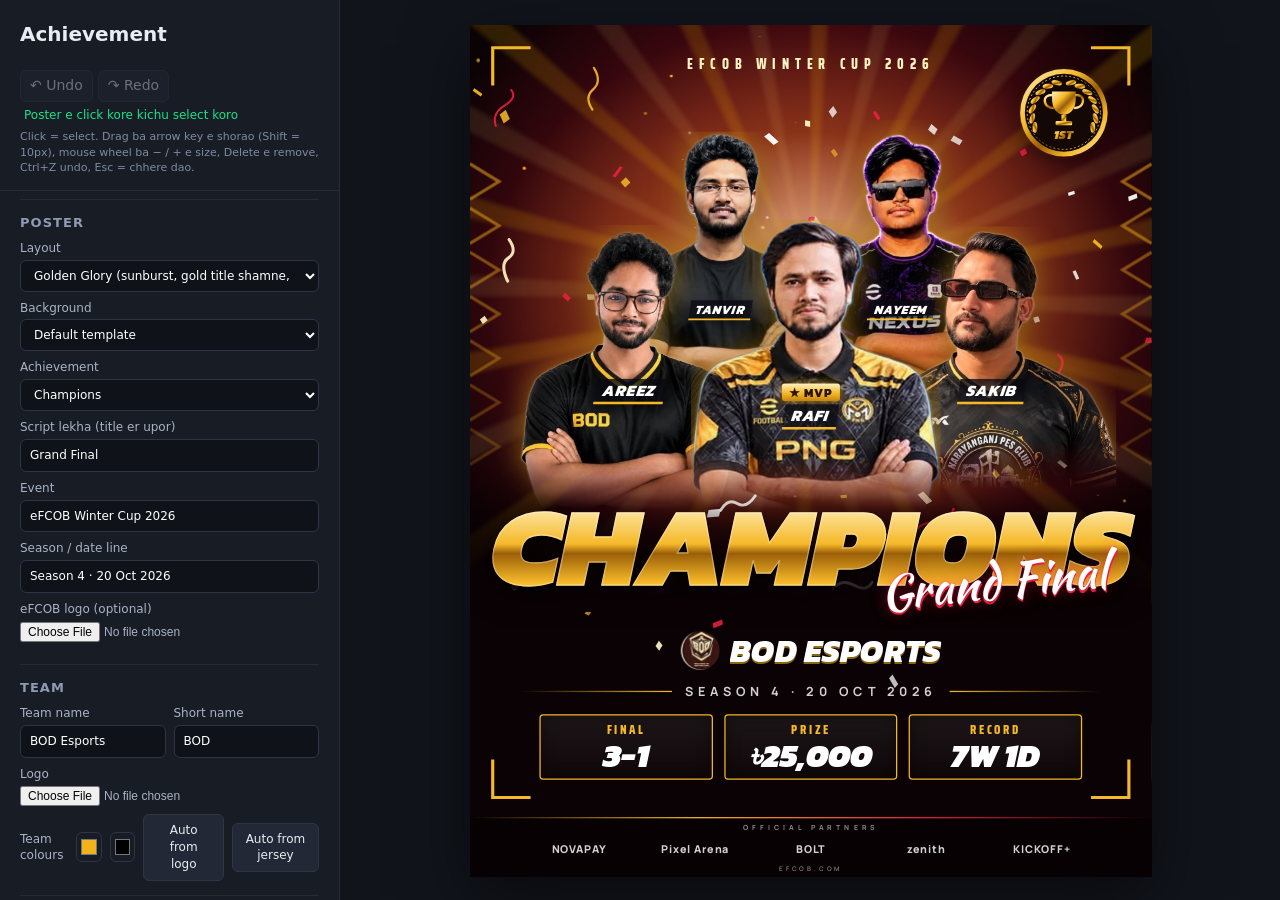
==== tools/achievement/index.html @ 84c3e10b "Achievement card: Golden Glory, Neon Spotlight, Ink Splash Co-Authored-By: Claude Opus 5.5 (1M conte" ====
<!doctype html>
<html lang="en">
<head>
<meta charset="utf-8">
<meta name="viewport" content="width=device-width, initial-scale=1">
<title>Achievement Poster</title>
<script src="js/fonts.js"></script>
<link rel="stylesheet" href="css/poster.css">
<link rel="stylesheet" href="css/maker.css">
</head>
<body>
<div class="app">
  <aside class="form" id="form">
    <h2>Achievement</h2>

    <section>
      <h3>Poster</h3>
      <label>Layout
        <select data-k="layout">
          <option value="gold">Golden Glory (sunburst, gold title shamne, trophy seal)</option>
          <option value="neon">Neon Spotlight (spotlight, neon script, title player er pichone)</option>
          <option value="ink">Ink Splash (light paper, brush splash, chrome title)</option>
        </select>
      </label>
      <label>Background
        <select data-k="bgMode">
          <option value="template">Default template</option>
          <option value="jersey">Team colours (logo / jersey er rong)</option>
          <option value="image">Upload my own</option>
        </select>
      </label>
      <label id="bgUploadRow" style="display:none">Background image (1080 × 1350)<input type="file" accept="image/*" data-file="bgImage"></label>
      <label>Achievement
        <select data-k="award">
          <option value="champ">Champions</option>
          <option value="runner">Runners Up</option>
          <option value="third">3rd Place</option>
          <option value="custom">Nijer lekha (niche likho)</option>
        </select>
      </label>
      <label id="customRow">Nijer title<input data-k="customTitle"></label>
      <label>Script lekha (title er upor)<input data-k="script"></label>
      <label>Event<input data-k="event"></label>
      <label>Season / date line<input data-k="season"></label>
      <label>eFCOB logo (optional)<input type="file" accept="image/*" data-file="logo"></label>
    </section>

    <section>
      <h3>Team</h3>
      <div class="two">
        <label>Team name<input data-t="name"></label>
        <label>Short name<input data-t="short"></label>
      </div>
      <label>Logo<input type="file" accept="image/*" id="teamLogo"></label>
      <div class="colors"><span>Team colours</span><input type="color" data-t="color"><input type="color" data-t="color2"><button type="button" id="autoLogo">Auto from logo</button><button type="button" id="autoKit">Auto from jersey</button></div>
    </section>

    <section>
      <h3>Highlights (khali rakhle dekhabe na)</h3>
      <p class="tip">Jemon: Final 3-1, Prize money, Record.</p>
      <template id="statTpl">
        <div class="two"><label>Label<input data-s="label"></label><label>Value<input data-s="value"></label></div>
      </template>
      <div id="stats"></div>
    </section>

    <section>
      <h3>Team er chobi</h3>
      <label>Chobi kivabe
        <select data-k="photoMode">
          <option value="players">Alada alada player (max 7, nijei group banabe)</option>
          <option value="group">Ekta group photo</option>
        </select>
      </label>
      <label class="check"><input type="checkbox" id="cutout" checked> Auto cut-out (chobir background kete dao)</label>
      <div class="status" id="phStatus"></div>
      <div id="groupRow">
        <label>Group photo<input type="file" accept="image/*" id="groupPhoto"></label>
      </div>
      <div id="playersRow">
        <p class="tip">Player 1 = captain / star, shamne majhe boshe.</p>
        <template id="playerTpl">
          <div class="prow"><input type="text" data-pn><input type="file" accept="image/*" data-pp title="Photo"><button type="button" data-px title="Remove photo">✕</button></div>
        </template>
        <div id="players"></div>
        <label>MVP badge<select id="mvpSel"></select></label>
      </div>
      <label class="check"><input type="checkbox" data-k="nameTags"> Protiti player er buke naam (name tag)</label>
      <label class="check"><input type="checkbox" data-k="showNames"> Player der naam (niche ek line e, name tag off thakle)</label>
      <label class="check"><input type="checkbox" data-k="confetti"> Confetti</label>
    </section>

    <p class="tip">Poster e jekono lekha, box, chobi click kore select koro: drag e shorao, wheel e boro-choto koro.</p>
    <section>
      <h3>Poster e ki ki thakbe</h3>
      <div id="parts" class="parts"></div>
      <p class="tip">Tick tule dile oi ongsho poster theke shore jay (sudhu ei layout e).</p>
    </section>
    <button type="button" id="resetAll" class="reset-all">Reset to default (sob position, sob ongsho)</button>

    <section>
      <h3>Partners (niche)</h3>
      <label>Label<input data-k="partnersLabel"></label>
      <template id="partnerTpl">
        <div class="prow"><input type="text" data-pname><input type="file" accept="image/*" data-plogo title="Logo"><button type="button" data-pclear title="Remove">✕</button></div>
      </template>
      <div id="partners"></div>
      <label>Website line<input data-k="site"></label>
    </section>

    <button type="button" id="download" class="primary">Download PNG (HD)</button>
  </aside>

  <main class="stage">
    <div class="frame" id="frame"><div id="poster"></div></div>
  </main>
</div>

<script src="lib/html-to-image.js"></script>
<script src="lib/bg-removal.js"></script>
<script src="js/samples.js"></script>
<script src="js/colors.js"></script>
<script src="js/poster.js"></script>
<script src="js/studio-edit.js"></script>
<script src="js/maker.js"></script>
<script src="js/fit.js"></script>
<script src="js/studio-nav.js"></script>
</body>
</html>
---- tools/achievement/css/poster.css ----
/* Achievement poster, 1080 × 1350. Three layouts: .gold (Golden Glory), .neon (Neon Spotlight), .ink (Ink Splash). */
.ac { position: relative; width: 1080px; height: 1350px; overflow: hidden; color: #fff; background: var(--bgB); }
.ac * { box-sizing: border-box; margin: 0; padding: 0; }
.ac svg.full { position: absolute; left: 0; top: 0; width: 1080px; height: 1350px; }
.ac .upbg { position: absolute; inset: 0; background: center/cover no-repeat; }
.ac .wash { position: absolute; inset: 0; }
.ac .lg { display: block; flex: none; object-fit: contain; }
.ac .mono { display: flex; flex: none; align-items: center; justify-content: center; border-radius: 50%; font: 800 20px/1 'Manrope'; color: #fff; }
.ac .el { height: 40px; width: auto; display: block; }
.ac .grp { position: absolute; left: 0; top: 0; width: 1080px; overflow: hidden; pointer-events: none; }
.ac .grp img { position: absolute; max-width: none; pointer-events: auto; cursor: move; filter: drop-shadow(0 0 1.5px rgba(255,255,255,.5)) drop-shadow(0 0 24px var(--g1)) drop-shadow(0 10px 18px rgba(0,0,0,.45)); }
.ac .grp img:not(.gimg) { -webkit-mask-image: linear-gradient(180deg, #000 80%, transparent 98%); mask-image: linear-gradient(180deg, #000 80%, transparent 98%); }
.ac .grp img.gimg { height: auto; }
.ac svg.conf, .ac svg.pool, .ac svg.splash, .ac svg.bolts { pointer-events: none; }
/* name tags on the chests, the MVP badge above one of them */
.ac .ntags { position: absolute; inset: 0; pointer-events: none; }
.ac .ntag { position: absolute; transform: translateX(-50%); display: flex; flex-direction: column; align-items: center; gap: 5px; white-space: nowrap; }
.ac .ntag b { display: inline-block; padding: 6px 13px 5px; font: italic 800 25px/1 'Kanit'; letter-spacing: .05em; color: #fff; pointer-events: auto; cursor: move;
  background: linear-gradient(180deg, rgba(8,8,16,.8), rgba(8,8,16,.62)); border-bottom: 4px solid var(--c1); box-shadow: 0 6px 16px rgba(0,0,0,.45); transform: skewX(-8deg); }
.ac .ntag.bk b { font-size: 20px; padding: 5px 10px 4px; border-bottom-width: 3px; }
.ac .ntag em { display: inline-block; padding: 5px 11px 4px; font: italic 900 19px/1 'Kanit'; letter-spacing: .08em; font-style: normal; color: #2a1600; pointer-events: auto; cursor: move;
  background: linear-gradient(180deg, #fff3c4, #f5b829 55%, #c8860f); border-radius: 4px; box-shadow: 0 0 18px rgba(245,184,41,.7), 0 4px 10px rgba(0,0,0,.4); }
.ac .mv[data-move="tags"], .ac .mv[data-move="crest"], .ac .mv[data-move="season"], .ac .mv[data-move="stats"], .ac .mv[data-move="names"] { z-index: 7; }

/* partners strip */
.ac .sp { position: absolute; left: 0; right: 0; top: 1255px; height: 95px; z-index: 7; }
.ac .sp .k { position: absolute; left: 0; right: 0; top: 11px; text-align: center; font: 700 11px/1 'Manrope'; letter-spacing: .6em; color: rgba(255,255,255,.55); }
.ac .sp .sprow { position: absolute; left: 90px; right: 90px; top: 29px; display: grid; grid-template-columns: repeat(5, 1fr); gap: 16px; }
.ac .sp .sprow div { height: 42px; display: flex; align-items: center; justify-content: center; font: 800 17px/1 'Manrope'; letter-spacing: .08em; color: rgba(255,255,255,.82); }
.ac .sp .sprow img { max-height: 32px; max-width: 90%; object-fit: contain; }
.ac .sp .w { position: absolute; left: 0; right: 0; bottom: 8px; text-align: center; font: 600 10px/1 'Manrope'; letter-spacing: .5em; color: rgba(255,255,255,.5); }
.ac .mv[data-move="partners"] { z-index: 7; }

/* ===== Golden Glory ===== */
.gold .hd { position: absolute; left: 0; right: 0; top: 52px; display: flex; align-items: center; justify-content: center; gap: 14px;
  font: 800 22px/1 'Saira Condensed'; letter-spacing: .42em; color: var(--m0); }
.gold .sl { position: absolute; right: 64px; top: 64px; width: 150px; height: 150px; z-index: 7; }
.gold .sl .seal { width: 150px; height: 150px; display: block; filter: drop-shadow(0 8px 18px rgba(0,0,0,.5)); }
.gold .mv[data-move="seal"] { z-index: 7; }
.gold .mv[data-move="title"], .gold .mv[data-move="script"] { z-index: 7; }
.gold .ttl { position: absolute; left: 20px; right: 20px; top: 736px; text-align: center; }
.gold .ttl b { display: block; width: 100%; white-space: nowrap; overflow: hidden; padding: 0 14px 10px; font: italic 900 196px/1 'Kanit'; letter-spacing: -.015em;
  background: linear-gradient(180deg, var(--m0) 8%, var(--m1) 46%, var(--m2) 54%, var(--m1) 78%, var(--m0)); -webkit-background-clip: text; background-clip: text; color: transparent;
  -webkit-text-stroke: 2px rgba(255,255,255,.35); filter: drop-shadow(0 6px 0 rgba(0,0,0,.55)) drop-shadow(0 0 28px rgba(0,0,0,.55)); }
.gold .scr { position: absolute; left: 400px; right: 50px; top: 812px; text-align: right; white-space: nowrap; overflow: hidden; padding: 0 20px 14px 0;
  font: 400 76px/1.3 'Kaushan Script'; color: #fff; transform: rotate(-6deg); transform-origin: right center;
  text-shadow: 0 0 2px var(--c2), 0 4px 0 var(--c2), 0 0 26px var(--g2); }
.gold .cst { position: absolute; left: 60px; right: 60px; top: 960px; display: flex; align-items: center; justify-content: center; gap: 16px; }
.gold .cst b { max-width: 760px; white-space: nowrap; overflow: hidden; font: italic 800 50px/1.1 'Kanit'; letter-spacing: .02em; color: #fff; text-shadow: 0 4px 0 var(--d1); }
.gold .ssn { position: absolute; left: 80px; right: 80px; top: 1046px; display: flex; align-items: center; justify-content: center; gap: 20px; }
.gold .ssn span { display: block; max-width: 680px; white-space: nowrap; overflow: hidden; font: 700 20px/1 'Manrope'; letter-spacing: .38em; color: rgba(255,255,255,.82); }
.gold .ssn i { flex: 1; height: 2px; background: linear-gradient(90deg, transparent, var(--m1)); }
.gold .ssn i:last-child { background: linear-gradient(90deg, var(--m1), transparent); }
.gold .stats { position: absolute; left: 110px; right: 110px; top: 1092px; display: grid; grid-template-columns: repeat(var(--n), 1fr); gap: 18px; }
.gold .st { position: relative; padding: 12px 8px 10px; text-align: center; background: linear-gradient(180deg, rgba(255,255,255,.08), rgba(255,255,255,.02));
  border: 2px solid var(--m1); border-radius: 6px; box-shadow: 0 0 24px rgba(0,0,0,.4) inset; }
.gold .st span { display: block; font: 800 20px/1 'Saira Condensed'; letter-spacing: .2em; color: var(--m1); }
.gold .st b { display: block; margin-top: 6px; white-space: nowrap; font: italic 900 52px/1 'Kanit'; color: #fff; }
.gold .names { position: absolute; left: 80px; right: 80px; top: 1218px; text-align: center; white-space: nowrap; overflow: hidden; font: 700 17px/1 'Manrope'; letter-spacing: .18em; text-transform: uppercase; color: rgba(255,255,255,.8); }
.gold .names em { font-style: normal; color: var(--m1); margin: 0 12px; font-size: 12px; vertical-align: 2px; }
.gold .ntag b { border-bottom-color: var(--m1); }
.gold .sp { background: rgba(0,0,0,.35); }
.gold .sp::before { content: ''; position: absolute; left: 0; right: 0; top: 0; height: 2px; background: linear-gradient(90deg, transparent, var(--m1), var(--c2), transparent); }

/* ===== Neon Spotlight ===== */
.neon .hd { position: absolute; left: 0; right: 0; top: 50px; display: flex; align-items: center; justify-content: center; gap: 14px;
  font: 700 24px/1 'Rajdhani'; letter-spacing: .4em; color: #fff; }
.neon .ttl { position: absolute; left: 10px; right: 10px; top: 214px; text-align: center; }
.neon .ttl b { display: block; width: 100%; white-space: nowrap; overflow: hidden; padding: 0 20px; font: 400 300px/1 'Bebas Neue'; letter-spacing: .01em; color: #fff;
  transform: skewX(-9deg); text-shadow: 0 0 40px rgba(255,255,255,.25), 0 14px 40px rgba(0,0,0,.5); }
.neon .mv[data-move="script"] { z-index: 7; }
.neon .scr { position: absolute; left: 60px; right: 60px; top: 112px; text-align: center; white-space: nowrap; overflow: hidden; padding: 0 20px 20px;
  font: 400 128px/1.25 'Kaushan Script'; color: var(--l1); transform: rotate(-6deg);
  text-shadow: 0 0 6px var(--c1), 0 0 18px var(--c1), 0 0 42px var(--c1), 0 0 80px var(--g1); }
.neon .mv[data-move="bolts"] { z-index: 6; }
.neon .cst { position: absolute; left: 60px; right: 60px; top: 990px; display: flex; align-items: center; justify-content: center; gap: 16px; }
.neon .cst .lg, .neon .cst .mono { filter: drop-shadow(0 0 12px var(--c1)); }
.neon .cst b { max-width: 760px; white-space: nowrap; overflow: hidden; font: 700 56px/1.1 'Rajdhani'; letter-spacing: .12em; text-shadow: 0 0 20px var(--c1); }
.neon .ssn { position: absolute; left: 80px; right: 80px; top: 1066px; text-align: center; }
.neon .ssn span { display: block; white-space: nowrap; overflow: hidden; font: 700 24px/1 'Rajdhani'; letter-spacing: .42em; color: var(--c1); }
.neon .stats { position: absolute; left: 150px; right: 150px; top: 1110px; display: grid; grid-template-columns: repeat(var(--n), 1fr); }
.neon .st { position: relative; text-align: center; padding: 8px 6px; }
.neon .st + .st::before { content: ''; position: absolute; left: 0; top: 12px; bottom: 12px; width: 2px; background: var(--c2); box-shadow: 0 0 10px var(--c2); }
.neon .st span { display: block; font: 700 20px/1 'Rajdhani'; letter-spacing: .3em; color: var(--c2); }
.neon .st b { display: block; margin-top: 6px; white-space: nowrap; font: 700 58px/1 'Rajdhani'; color: #fff; text-shadow: 0 0 16px var(--g1); }
.neon .names { position: absolute; left: 80px; right: 80px; top: 1222px; text-align: center; white-space: nowrap; overflow: hidden; font: 700 19px/1 'Rajdhani'; letter-spacing: .26em; text-transform: uppercase; }
.neon .names em { font-style: normal; color: var(--c2); margin: 0 12px; }
.neon .ntag b { font-family: 'Rajdhani'; font-style: normal; font-weight: 700; letter-spacing: .14em; transform: none; border: 2px solid var(--c1); border-radius: 4px;
  background: rgba(4,10,14,.72); box-shadow: 0 0 14px var(--g1); }
.neon .sp { border-top: 1px solid rgba(255,255,255,.12); background: linear-gradient(180deg, transparent, rgba(0,0,0,.5)); }

/* ===== Ink Splash ===== */
.ink .hd { position: absolute; left: 50px; top: 52px; display: flex; align-items: center; gap: 12px; font: italic 800 26px/1 'Kanit'; letter-spacing: .04em; color: #15102e; }
.ink.up .hd { color: #fff; text-shadow: 0 2px 8px rgba(0,0,0,.6); }
.ink .cst { position: absolute; right: 50px; top: 40px; }
.ink .cst .lg, .ink .cst .mono { filter: drop-shadow(0 8px 16px rgba(0,0,0,.35)); }
.ink .grp img { filter: drop-shadow(0 0 1.5px rgba(255,255,255,.7)) drop-shadow(8px 10px 0 rgba(10,8,38,.28)) drop-shadow(0 12px 20px rgba(0,0,0,.35)); }
.ink svg.pool { z-index: 6; }
.ink .mv[data-move="title"], .ink .mv[data-move="script"] { z-index: 7; }
.ink .scr { position: absolute; left: 70px; top: 912px; }
.ink .scr span { display: inline-block; padding: 9px 20px 8px; background: var(--c2); font: italic 800 28px/1 'Kanit'; letter-spacing: .08em; color: #fff; transform: skewX(-14deg) rotate(-4deg); box-shadow: 6px 6px 0 rgba(0,0,0,.35); }
.ink .ttl { position: absolute; left: 20px; right: 20px; top: 940px; transform: rotate(-4deg); }
.ink .ttl b { position: relative; z-index: 1; display: block; width: 100%; white-space: nowrap; overflow: hidden; padding: 0 30px 12px 20px; text-align: center; font: italic 900 178px/1 'Kanit'; letter-spacing: -.02em;
  background: linear-gradient(180deg, #ffffff 0%, #e9ecf5 40%, var(--l1) 48%, #ffffff 56%, #b9bfd4 80%, #ffffff); -webkit-background-clip: text; background-clip: text; color: transparent;
  filter: drop-shadow(5px 6px 0 var(--ink)) drop-shadow(0 12px 22px rgba(0,0,0,.6)); }
.ink .ttl i { position: absolute; left: 30px; right: 30px; top: 46%; height: 6px; z-index: 2; background: linear-gradient(90deg, transparent, #fff 30%, #fff 60%, transparent);
  box-shadow: 0 0 16px #fff, 0 0 30px var(--c2); clip-path: polygon(0 50%, 100% 0, 100% 100%); }
.ink .ssn { position: absolute; left: 70px; right: 70px; top: 1136px; display: flex; align-items: center; justify-content: center; gap: 18px; }
.ink .ssn b { flex: none; max-width: 520px; white-space: nowrap; overflow: hidden; padding: 7px 18px 6px; background: #fff; color: #15102e; font: italic 800 30px/1 'Kanit'; letter-spacing: .03em; transform: skewX(-12deg); }
.ink .ssn span { display: block; min-width: 0; white-space: nowrap; overflow: hidden; font: 700 18px/1 'Manrope'; letter-spacing: .3em; color: rgba(255,255,255,.85); }
.ink .stats { position: absolute; left: 140px; right: 140px; top: 1182px; display: grid; grid-template-columns: repeat(var(--n), 1fr); gap: 14px; }
.ink .st { display: flex; align-items: baseline; justify-content: center; gap: 10px; padding: 8px 10px 7px; background: rgba(255,255,255,.08); border-left: 5px solid var(--c2); transform: skewX(-12deg); }
.ink .st span { font: 800 15px/1 'Manrope'; letter-spacing: .18em; color: var(--c2); }
.ink .st b { white-space: nowrap; font: italic 900 32px/1 'Kanit'; color: #fff; }
.ink .names { position: absolute; left: 80px; right: 80px; top: 1100px; text-align: center; white-space: nowrap; overflow: hidden; font: italic 700 18px/1 'Kanit'; letter-spacing: .18em; text-transform: uppercase; }
.ink .names em { font-style: normal; color: var(--c2); margin: 0 12px; }
.ink .ntag b { background: #fff; color: #15102e; border-bottom-color: var(--c2); }
.ink .sp { background: rgba(0,0,0,.25); }

/* fades the bottom of the squad into the background (the cut-out edges never show) */
.ac .fadeb { position: absolute; left: 0; right: 0; z-index: 6; pointer-events: none; background: linear-gradient(180deg, transparent, var(--bgB) 92%); }
.ink .fadeb { background: linear-gradient(180deg, rgba(244,241,236,0), rgba(244,241,236,.85) 70%, #f4f1ec); }
.ink.up .fadeb { display: none; }
.neon svg.haze { position: absolute; left: 0; top: 560px; width: 1080px; height: 520px; opacity: .55; pointer-events: none;
  -webkit-mask-image: linear-gradient(180deg, transparent, #000 40%, #000 70%, transparent); mask-image: linear-gradient(180deg, transparent, #000 40%, #000 70%, transparent); }
---- tools/achievement/css/maker.css ----
body { margin: 0; background: #11141b; color: #e8ecf3; font: 14px/1.4 system-ui, -apple-system, 'Segoe UI', sans-serif; }
/* form on the left (scrolls), poster on the right (always in view) */
.app { display: grid; grid-template-columns: 340px 1fr; height: 100vh; }
.form { padding: 20px; background: #181c25; border-right: 1px solid #262b37; overflow-y: auto; max-height: 100vh; box-sizing: border-box; }
.form h2 { margin: 0 0 12px; font-size: 20px; }
.form h3 { margin: 0 0 8px; font-size: 13px; text-transform: uppercase; letter-spacing: .08em; color: #8f9bb3; }
.form section { padding: 14px 0; border-top: 1px solid #262b37; }
.form label { display: block; margin-bottom: 8px; font-size: 12px; color: #aab3c5; }
.form input:not([type=color]):not([type=file]):not([type=checkbox]), .form select { display: block; width: 100%; box-sizing: border-box; margin-top: 3px;
  padding: 7px 9px; border: 1px solid #2f3544; border-radius: 6px; background: #0f1218; color: #fff; font: inherit; }
.form input[type=file] { display: block; margin-top: 4px; font-size: 12px; color: #aab3c5; }
.two { display: grid; grid-template-columns: 1fr 1fr; gap: 8px; }
.colors { display: flex; align-items: center; gap: 8px; font-size: 12px; color: #aab3c5; }
.colors input[type=color] { width: 38px; height: 30px; border: 1px solid #2f3544; border-radius: 6px; background: none; padding: 2px; }
button { padding: 7px 12px; border: 1px solid #2f3544; border-radius: 6px; background: #232836; color: #e8ecf3; font: inherit; cursor: pointer; }
button:hover { background: #2c3242; }
button.primary { width: 100%; margin-top: 10px; padding: 12px; background: #19a463; border-color: #19a463; color: #fff; font-weight: 600; }
.srow-head, .srow { display: grid; grid-template-columns: 80px 1fr 26px; gap: 5px; align-items: center; }
.srow-head { font-size: 11px; color: #8f9bb3; margin-bottom: 4px; }
.srow { margin-bottom: 5px; }
.srow input { margin: 0 !important; padding: 6px !important; }
.srow button { padding: 4px 0; }
#addStat { margin-top: 4px; }
.stage { display: flex; align-items: center; justify-content: center; padding: 24px; overflow: hidden; min-width: 0; }
.frame { width: 540px; height: 675px; position: relative; flex: none; box-shadow: 0 20px 60px rgba(0,0,0,.5); }
.frame #poster { transform: scale(.5); transform-origin: 0 0; width: 1080px; height: 1350px; }
/* only very narrow screens (phones) stack the poster above the form */
@media (max-width: 620px) {
  .app { grid-template-columns: 1fr; height: auto; }
  .form { max-height: none; border-right: 0; }
  .stage { order: -1; padding: 16px; position: sticky; top: 0; z-index: 2; background: #11141b; }
}

.form label.check { display: flex; align-items: center; gap: 6px; color: #cfd6e4; }
.status { min-height: 16px; margin: -2px 0 8px; font-size: 12px; color: #6fd3a0; }

.pos { display: flex; align-items: center; gap: 8px; font-size: 12px; color: #aab3c5; margin-bottom: 4px; }
.pos input[type=range] { flex: 1; min-width: 0; }
.pos [data-zoom-val] { width: 38px; text-align: right; }
.tip { margin: 0 0 10px; font-size: 11px; color: #7f8aa0; }
.frame { cursor: grab; touch-action: none; user-select: none; }
.frame.dragging { cursor: grabbing; }
.frame img { -webkit-user-drag: none; }

/* "Choose card type" dropdown when opened inside the eFCOB Admin Studio (js/studio-nav.js) */
.studio-nav { margin-bottom: 4px; }
.studio-brand { margin: 0 0 14px; font-size: 19px; font-weight: 800; }
.card-pick { display: flex; align-items: center; gap: 8px; width: 100%; padding: 11px 12px; border-radius: 8px;
  background: #19e28a; border-color: #19e28a; color: #04140d; text-align: left; }
.card-pick:hover { background: #2ff09a; }
.card-pick span { flex: 1; font-size: 14px; font-weight: 600; }
.card-pick b { padding: 3px 10px; border-radius: 99px; background: #04140d; color: #19e28a; font-size: 13px; }
.card-pick i { font-style: normal; opacity: .7; transition: transform .15s; }
.card-pick[aria-expanded="true"] i { transform: rotate(180deg); }
.card-list { margin-top: 6px; padding: 4px; border: 1px solid #2f3544; border-radius: 8px; background: #0f1218; }
.card-opt { display: block; width: 100%; margin: 0; padding: 10px 12px; border: 0; border-radius: 6px; background: none;
  font-size: 15px; font-weight: 600; text-align: left; }
.card-opt:hover { background: #232836; }
.card-opt.on { background: #19e28a; color: #04140d; }
.in-studio .form > h2 { display: none; }

/* Match Result: scorer box and the two auto-colour buttons */
.form textarea { display: block; width: 100%; box-sizing: border-box; margin-top: 3px; padding: 7px 9px; border: 1px solid #2f3544;
  border-radius: 6px; background: #0f1218; color: #fff; font: inherit; resize: vertical; }
.auto-row { display: grid; grid-template-columns: 1fr 1fr; gap: 6px; margin-top: 8px; }

/* Top 4: partner rows and the one-line stat inputs */
.prow { display: grid; grid-template-columns: 1fr 1fr 28px; gap: 6px; align-items: center; margin-bottom: 6px; }
.prow input[type=text] { margin: 0 !important; }
.prow input[type=file] { margin: 0; font-size: 11px; min-width: 0; }
.prow button { padding: 5px 0; }
.four { display: grid; grid-template-columns: repeat(4, 1fr); gap: 6px; }

/* Player vs Player: one button that puts every dragged section and photo back */
.reset-all { width: 100%; margin-bottom: 4px; }
.cap { padding: 8px 10px 2px; margin-bottom: 8px; border-left: 2px solid #2f3544; }
.form .parts { display: grid; grid-template-columns: 1fr 1fr; gap: 4px 10px; }

/* Best XI: one fold-out box per player */
.pdet { margin-bottom: 6px; border: 1px solid #262b37; border-radius: 8px; background: #141821; }
.pdet summary { padding: 9px 11px; cursor: pointer; font-weight: 600; color: #e8ecf3; }
.pdet[open] { padding-bottom: 8px; }
.pdet[open] summary { border-bottom: 1px solid #262b37; margin-bottom: 8px; }
.pdet > :not(summary) { margin-left: 10px; margin-right: 10px; }
.form label.star-pick { margin-top: 20px; }
.pdet .colors button { padding: 5px 9px; font-size: 12px; }
.four { display: grid; grid-template-columns: repeat(4, 1fr); gap: 6px; }
.four .span2 { grid-column: span 2; }
.three { display: grid; grid-template-columns: 1.2fr 1fr 1fr; gap: 8px; }
.teamf { margin: 6px 0 10px; padding: 8px 10px; border: 1px solid #262b37; border-radius: 8px; }
.teamf > b { display: block; margin-bottom: 6px; font-size: 12px; color: #8f9bb3; text-transform: uppercase; letter-spacing: .08em; }
.teamf [data-noph] { margin-left: auto; padding: 4px 8px; font-size: 11px; }
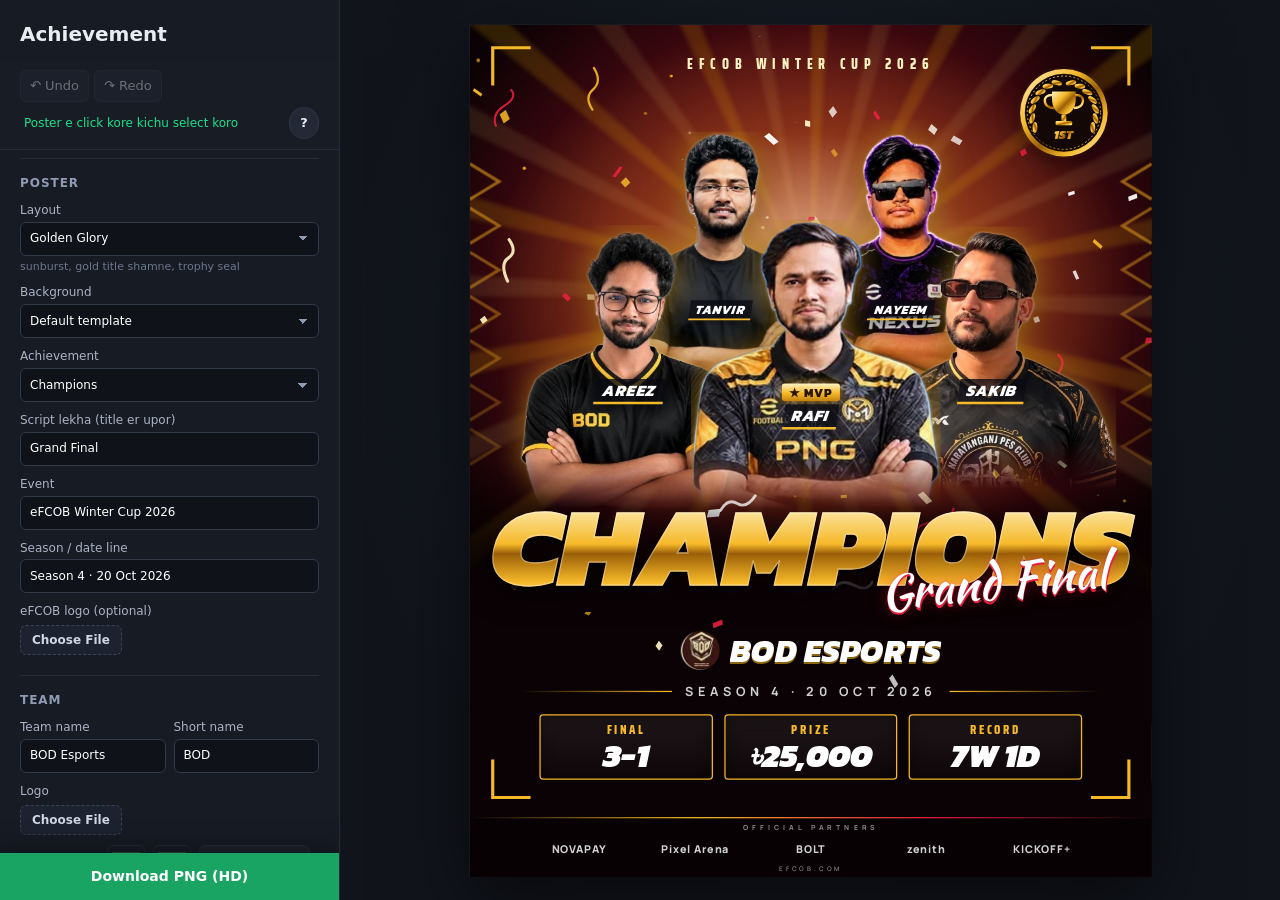
==== commit 28ce0096: "Studio UI polish: fix form misalignments on every card Shared css/ui.css + js/ui.js in every tool (f" ====
--- a/tools/achievement/index.html
+++ b/tools/achievement/index.html
@@ -7,6 +7,7 @@
 <script src="js/fonts.js"></script>
 <link rel="stylesheet" href="css/poster.css">
 <link rel="stylesheet" href="css/maker.css">
+<link rel="stylesheet" href="css/ui.css">
 </head>
 <body>
 <div class="app">
@@ -125,5 +126,6 @@
 <script src="js/maker.js"></script>
 <script src="js/fit.js"></script>
 <script src="js/studio-nav.js"></script>
+<script src="js/ui.js"></script>
 </body>
 </html>
--- a/tools/achievement/css/ui.css
+++ b/tools/achievement/css/ui.css
@@ -0,0 +1,86 @@
+/* Studio look: one polish layer shared by every maker (same file in every tools/<id>/css/). Loaded after maker.css. */
+:root { --ui-bg: #11141b; --ui-panel: #171b24; --ui-field: #0f1218; --ui-line: #262b37; --ui-line2: #323949;
+  --ui-text: #e8ecf3; --ui-mute: #8f9bb3; --ui-accent: #19e28a; --ui-accent-ink: #04140d; }
+body { -webkit-font-smoothing: antialiased; accent-color: var(--ui-accent); }
+
+/* left column */
+.form { background: var(--ui-panel); scrollbar-width: thin; scrollbar-color: #2f3544 transparent; }
+.form::-webkit-scrollbar { width: 8px; }
+.form::-webkit-scrollbar-thumb { background: #2f3544; border-radius: 8px; }
+.form section { padding: 16px 0 10px; }
+.form h3 { display: flex; align-items: baseline; flex-wrap: wrap; gap: 0 6px; margin-bottom: 10px; font-size: 12px; color: var(--ui-mute); }
+.form h3 .sub { font-size: 11px; font-weight: 500; letter-spacing: 0; text-transform: none; color: #6b768d; }
+.form label { margin-bottom: 10px; }
+
+/* inputs, selects, textareas: one height, one focus ring */
+.form input:not([type=color]):not([type=file]):not([type=checkbox]):not([type=radio]):not([type=range]), .form select, .form textarea {
+  min-height: 34px; border-color: var(--ui-line2); background-color: var(--ui-field); transition: border-color .12s, box-shadow .12s; }
+.form input:hover, .form select:hover, .form textarea:hover { border-color: #414a5e; }
+.form input:focus, .form select:focus, .form textarea:focus, .form button:focus-visible {
+  outline: none; border-color: var(--ui-accent); box-shadow: 0 0 0 3px rgba(25, 226, 138, .18); }
+.form select { appearance: none; -webkit-appearance: none; padding-right: 28px; text-overflow: ellipsis; cursor: pointer;
+  background-image: linear-gradient(45deg, transparent 50%, #8f9bb3 50%), linear-gradient(135deg, #8f9bb3 50%, transparent 50%);
+  background-position: calc(100% - 15px) 50%, calc(100% - 10px) 50%; background-size: 5px 5px; background-repeat: no-repeat; }
+.form .hint { display: block; margin-top: 4px; font-size: 11px; line-height: 1.35; color: #6b768d; }
+.form input[type=range] { height: 18px; }
+.form input[type=checkbox], .form input[type=radio], .form input[type=radio]:not([type=color]):not([type=file]):not([type=checkbox]) {
+  display: inline-block; width: 15px; height: 15px; min-height: 0; margin: 0; padding: 0; flex: none; box-shadow: none; }
+.form label.check { align-items: flex-start; gap: 8px; line-height: 1.35; }
+.form label.check input { margin-top: 1px; }
+
+/* buttons: same size and font everywhere */
+button { min-height: 32px; font-size: 13px; line-height: 1.2; transition: background .12s, border-color .12s; }
+button:hover { border-color: #414a5e; }
+button:disabled { opacity: .4; cursor: default; }
+.colors { flex-wrap: wrap; row-gap: 6px; }
+.colors button, .auto-row button, .pdet .colors button { padding: 6px 10px; font-size: 12px; white-space: nowrap; min-height: 30px; }
+.auto-row button { min-height: 34px; }
+.pos button { min-height: 28px; padding: 4px 10px; font-size: 12px; }
+.reset-all { margin-top: 4px; white-space: nowrap; overflow: hidden; text-overflow: ellipsis; }
+
+/* file inputs: a dark button + the chosen file name instead of the browser's grey "Choose File / No file chosen" */
+.form input[type=file] { font-size: 0; color: transparent; max-width: 100%; cursor: pointer; margin-top: 5px; }
+.form input[type=file]::file-selector-button { margin: 0; padding: 6px 11px; min-height: 30px; border: 1px dashed #3a4256; border-radius: 6px;
+  background: #1d2230; color: #cfd6e4; font: 600 12px system-ui, -apple-system, 'Segoe UI', sans-serif; cursor: pointer; }
+.form input[type=file]:hover::file-selector-button { border-color: var(--ui-accent); color: #fff; }
+.form .fname { display: block; margin-top: 3px; font-size: 11px; color: #6fd3a0; overflow: hidden; text-overflow: ellipsis; white-space: nowrap; }
+.form .fname:empty { display: none; }
+.prow input[type=file] { margin: 0; width: 100%; }
+.prow input[type=file]::file-selector-button { width: 100%; }
+.prow .fname { display: none; }
+.prow input[type=file].has-file::file-selector-button { border-style: solid; border-color: #2f7d58; color: #6fd3a0; }
+
+/* empty status lines take no room (the gap under "Auto cut-out") */
+.status:empty { min-height: 0; margin: 0; }
+
+/* card picker: card name never breaks onto two lines */
+.card-pick span { white-space: nowrap; }
+.card-pick b { white-space: nowrap; overflow: hidden; text-overflow: ellipsis; max-width: 62%; }
+.studio-brand { display: flex; align-items: center; gap: 8px; font-size: 17px; letter-spacing: .01em; }
+.studio-brand::before { content: ""; width: 10px; height: 10px; border-radius: 3px; background: var(--ui-accent); box-shadow: 0 0 12px rgba(25, 226, 138, .6); }
+
+/* editor toolbar: help text folds behind a "?" button */
+.se-bar .tip { display: none; margin: 2px 0 8px; }
+.se-bar.show-help .tip { display: block; }
+.se-bar .se-help { margin-left: auto; width: 30px; padding: 0; border-radius: 99px; font-weight: 700; }
+.se-bar.show-help .se-help { background: var(--ui-accent); border-color: var(--ui-accent); color: var(--ui-accent-ink); }
+
+/* Download always in reach at the bottom of the column */
+.form > button.primary { position: sticky; bottom: -20px; z-index: 3; margin: 14px -20px -20px; width: calc(100% + 40px); border-radius: 0;
+  padding: 14px; background: #19a463; box-shadow: 0 -10px 20px rgba(17, 20, 27, .85); font-size: 14px; }
+.form > button.primary:hover { background: #1db872; }
+.form > button.primary:disabled { opacity: .7; }
+
+/* Best XI: star radio sits on the same line as Rating */
+.form label.star-pick { margin-top: 0; align-self: end; align-items: center; min-height: 34px; margin-bottom: 10px; white-space: nowrap; }
+.form label.star-pick input { margin-top: 0; }
+
+/* poster area */
+.stage { background: radial-gradient(ellipse at 50% 40%, #1a1f2b 0%, var(--ui-bg) 70%); }
+.frame { box-shadow: 0 24px 70px rgba(0, 0, 0, .55), 0 0 0 1px rgba(255, 255, 255, .04); }
+
+@media (max-width: 620px) {
+  .form { overflow: visible; }
+  .form > button.primary { bottom: 0; margin: 14px -20px 0; }
+  .stage { box-shadow: 0 8px 20px rgba(0, 0, 0, .5); }
+}
